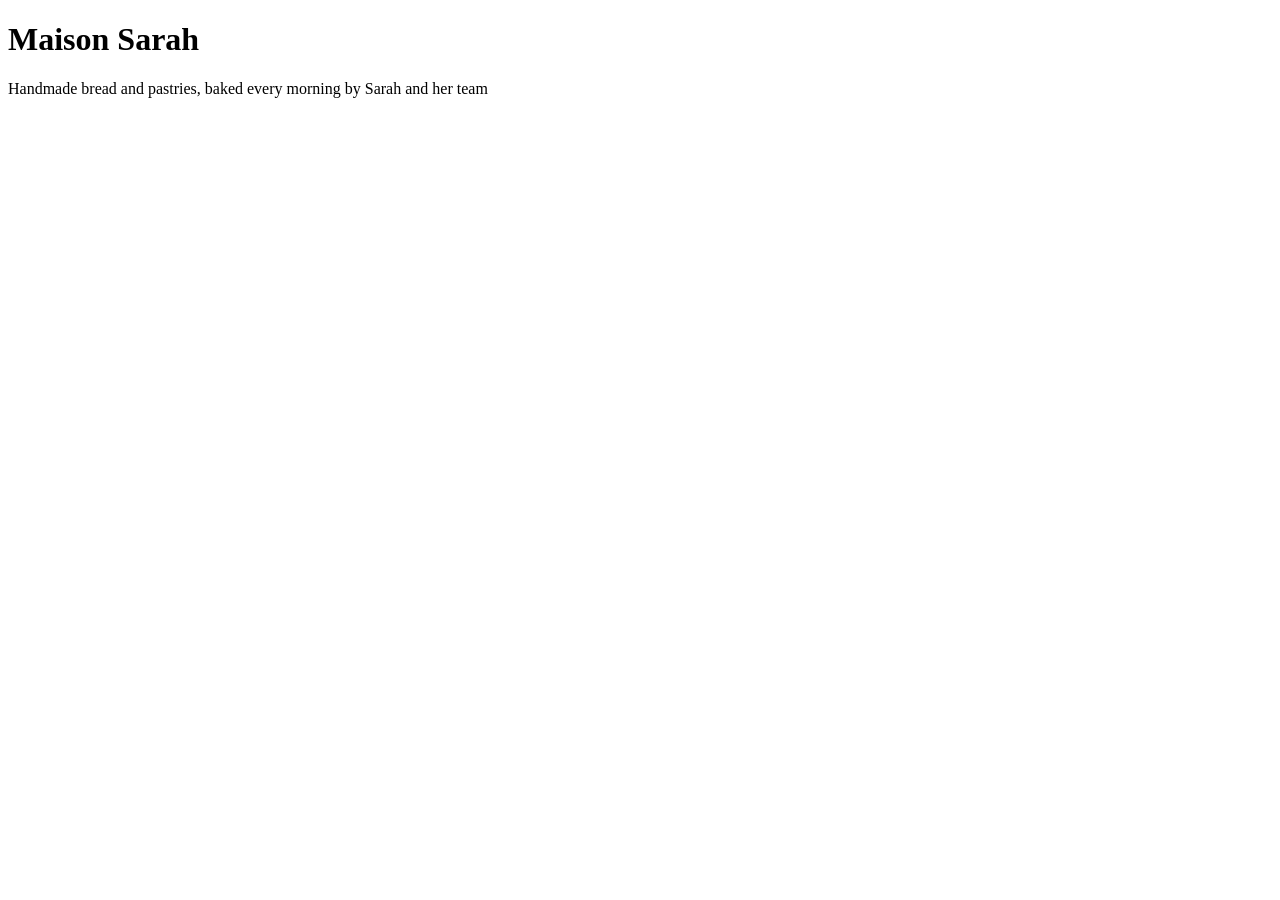
==== index.html @ 9a106467 "Add welcome paragraph to home page" ====
<!DOCTYPE html>
<html lang="en">
  <head>
    <meta charset="UTF-8">
    <meta name="viewport" content="width=device-width, initial-scale=1.0">
    <title>Maison Sarah</title>
  </head>
  <body>
    <h1>Maison Sarah</h1>
    <p>Handmade bread and pastries, baked every morning by Sarah and her team</p>
  </body>
</html>
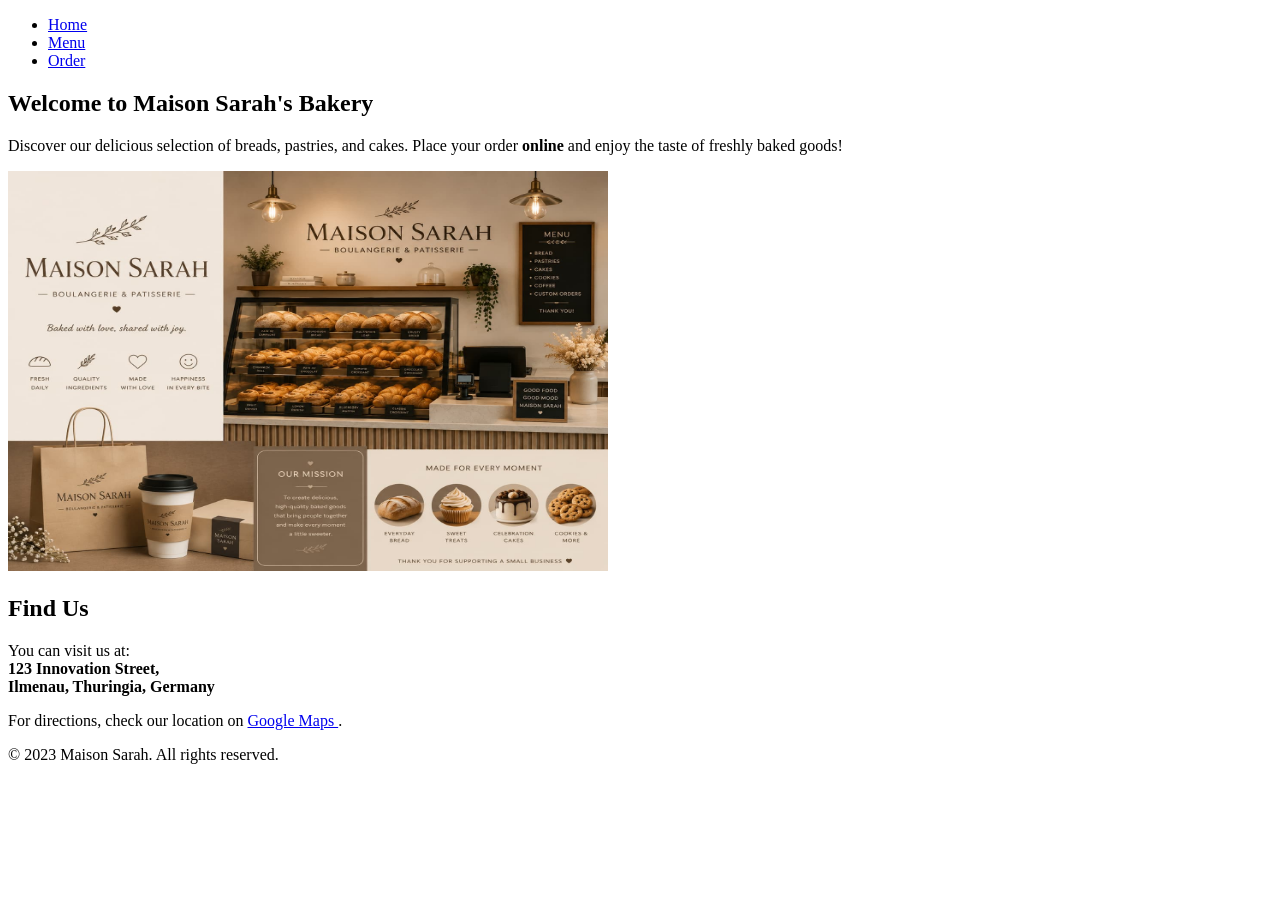
==== commit b82be113: "Add three-page structure with shared nav" ====
--- a/index.html
+++ b/index.html
@@ -1,12 +1,55 @@
-<!DOCTYPE html>
+<!doctype html>
 <html lang="en">
   <head>
-    <meta charset="UTF-8">
-    <meta name="viewport" content="width=device-width, initial-scale=1.0">
+    <meta charset="UTF-8" />
+    <meta name="viewport" content="width=device-width, initial-scale=1.0" />
     <title>Maison Sarah</title>
   </head>
   <body>
-    <h1>Maison Sarah</h1>
-    <p>Handmade bread and pastries, baked every morning by Sarah and her team</p>
+    <header>
+      <nav>
+        <ul>
+          <li><a href="index.html">Home</a></li>
+          <li><a href="menu.html">Menu</a></li>
+          <li><a href="order.html">Order</a></li>
+        </ul>
+      </nav>
+    </header>
+    <main>
+      <section>
+        <h1>Welcome to Maison Sarah's Bakery</h1>
+        <p>
+          Discover our delicious selection of breads, pastries, and cakes. Place
+          your order <strong>online</strong> and enjoy the taste of freshly
+          baked goods!
+        </p>
+        <img src="images/maison sarah.jpg" alt="Bakery Image" width="600" height="400" />
+      </section>
+      <section>
+        <h2>Find Us</h2>
+        <p>
+          You can visit us at:
+          <br />
+          <strong
+            >123 Innovation Street,<br />
+            Ilmenau, Thuringia, Germany</strong
+          >
+        </p>
+
+        <p>
+          For directions, check our location on
+          <a
+            href="https://www.google.com/maps"
+            target="_blank"
+            rel="noopener noreferrer"
+          >
+            Google Maps </a
+          >.
+        </p>
+      </section>
+    </main>
+    <footer>
+      <p>&copy; 2023 Maison Sarah. All rights reserved.</p>
+    </footer>
   </body>
-</html>+</html>
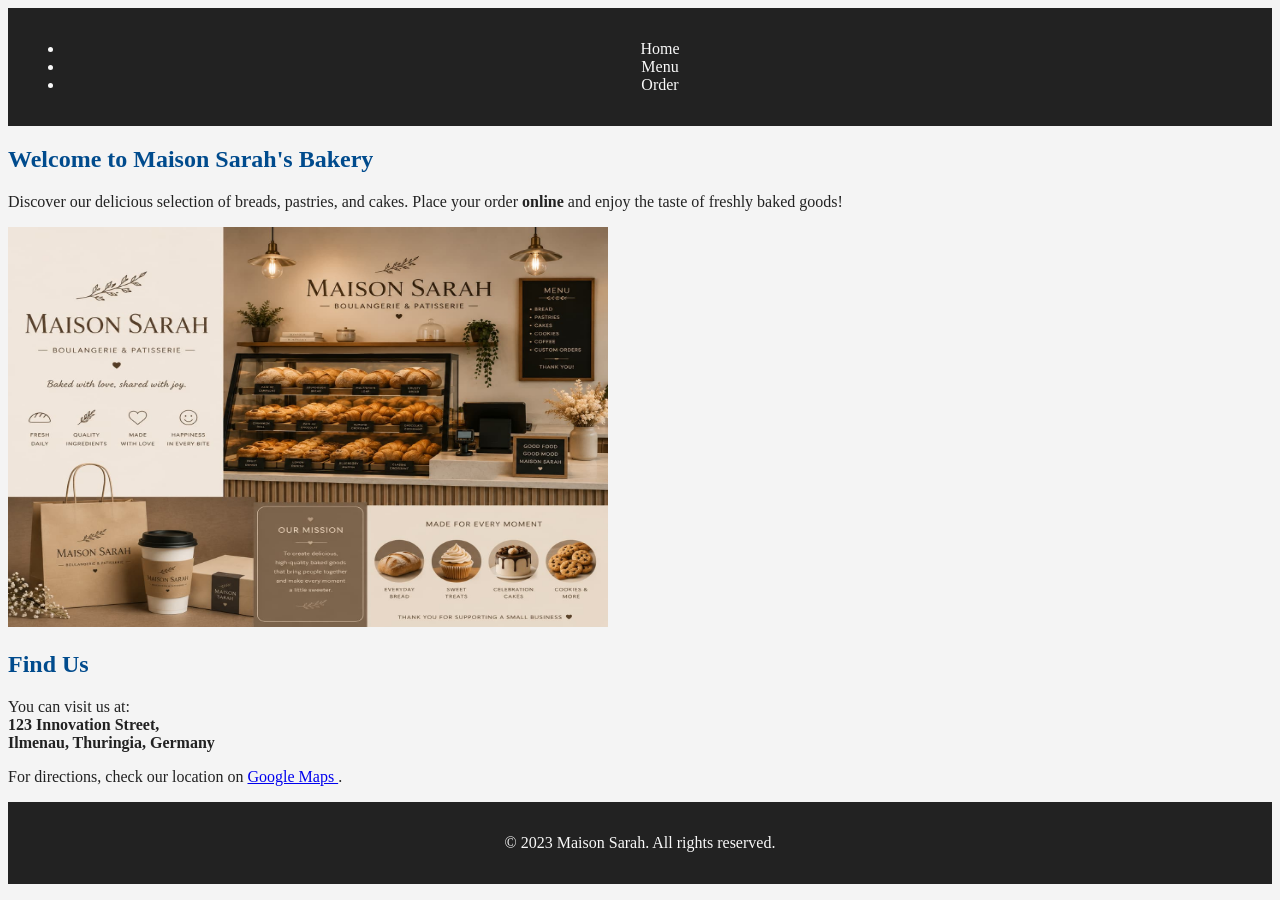
==== commit 1a5ca9e6: "build the base look style.css" ====
--- a/index.html
+++ b/index.html
@@ -3,6 +3,7 @@
   <head>
     <meta charset="UTF-8" />
     <meta name="viewport" content="width=device-width, initial-scale=1.0" />
+    <link rel="stylesheet" href="styles.css" />
     <title>Maison Sarah</title>
   </head>
   <body>
--- a/styles.css
+++ b/styles.css
@@ -0,0 +1,22 @@
+body {
+  background-color: #f4f4f4;
+  color: #222;
+}
+header,
+footer {
+  background-color: #222;
+  color: #f9f9f9;
+  padding: 1rem;
+  text-align: center;
+}
+
+h1,
+h2 {
+  color: #004b8d;
+}
+
+nav a {
+  color: #f9f9f9;
+  text-decoration: none;
+  padding: 0.5rem 1rem;
+}
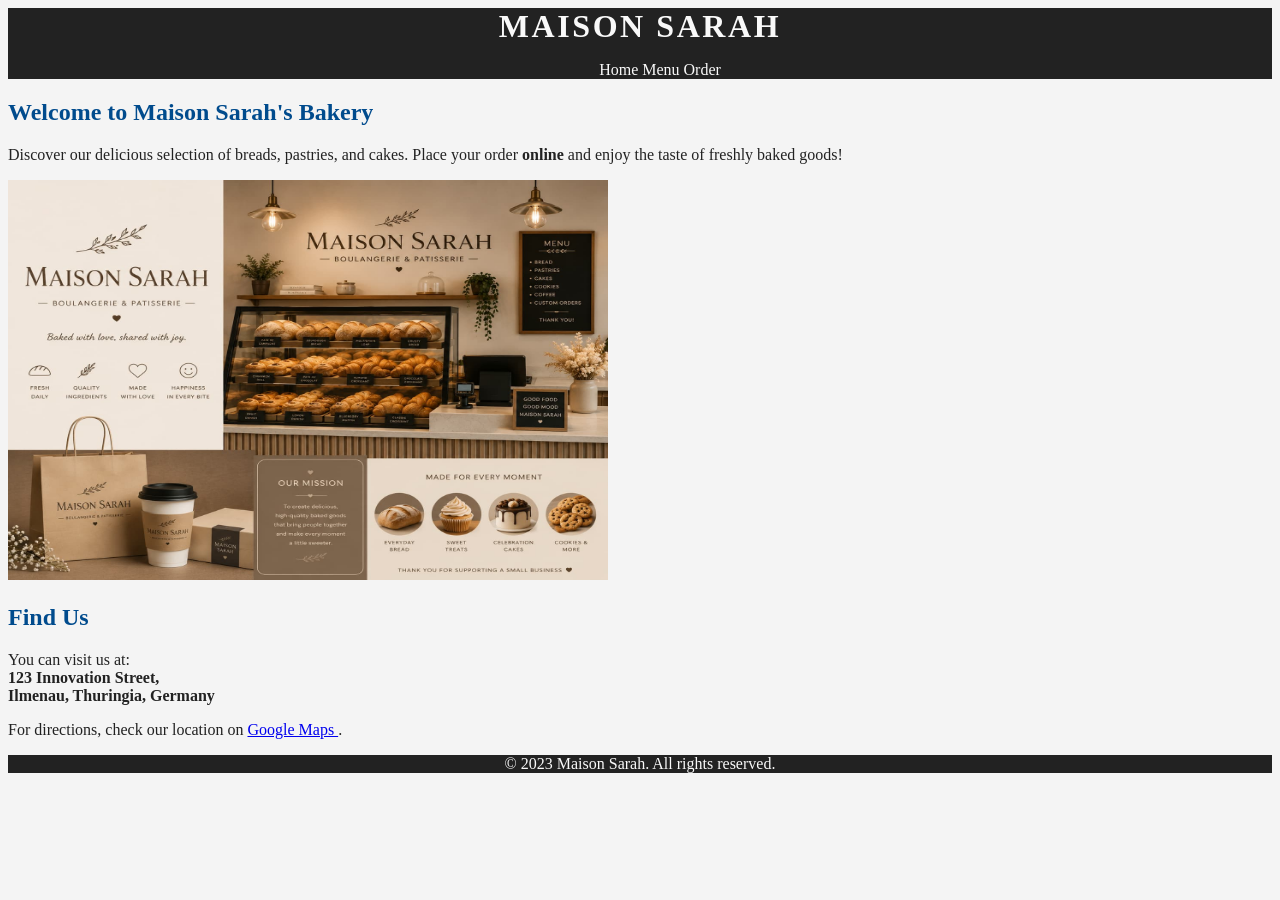
==== commit cca3089b: "Add base stylesheet with palette and nav styling" ====
--- a/index.html
+++ b/index.html
@@ -8,6 +8,7 @@
   </head>
   <body>
     <header>
+      <a class="brand" href="index.html">Maison Sarah</a>
       <nav>
         <ul>
           <li><a href="index.html">Home</a></li>
@@ -24,7 +25,12 @@
           your order <strong>online</strong> and enjoy the taste of freshly
           baked goods!
         </p>
-        <img src="images/maison sarah.jpg" alt="Bakery Image" width="600" height="400" />
+        <img
+          src="images/maison sarah.jpg"
+          alt="Bakery Image"
+          width="600"
+          height="400"
+        />
       </section>
       <section>
         <h2>Find Us</h2>
--- a/styles.css
+++ b/styles.css
@@ -2,11 +2,43 @@
   background-color: #f4f4f4;
   color: #222;
 }
-header,
+
+header {
+  background-color: #222;
+  color: #f9f9f9;
+  text-align: center;
+}
+
+.brand {
+  display: inline-block;
+  color: #f9f9f9;
+  font-size: 2rem;
+  font-weight: 700;
+  letter-spacing: 0.08em;
+  text-decoration: none;
+  text-transform: uppercase;
+}
+
+.brand:hover {
+  color: #ffd27d;
+}
+
+nav ul {
+  list-style: none;
+}
+
+nav li {
+  display: inline;
+}
+
+nav a {
+  color: #f9f9f9;
+  text-decoration: none;
+}
+
 footer {
   background-color: #222;
   color: #f9f9f9;
-  padding: 1rem;
   text-align: center;
 }
 
@@ -15,8 +47,13 @@
   color: #004b8d;
 }
 
-nav a {
-  color: #f9f9f9;
-  text-decoration: none;
-  padding: 0.5rem 1rem;
+.tagline {
+  color: #7a5630;
+  font-size: 1.2rem;
+  font-style: italic;
 }
+
+.price {
+  color: #b85c38;
+  font-weight: 700;
+}
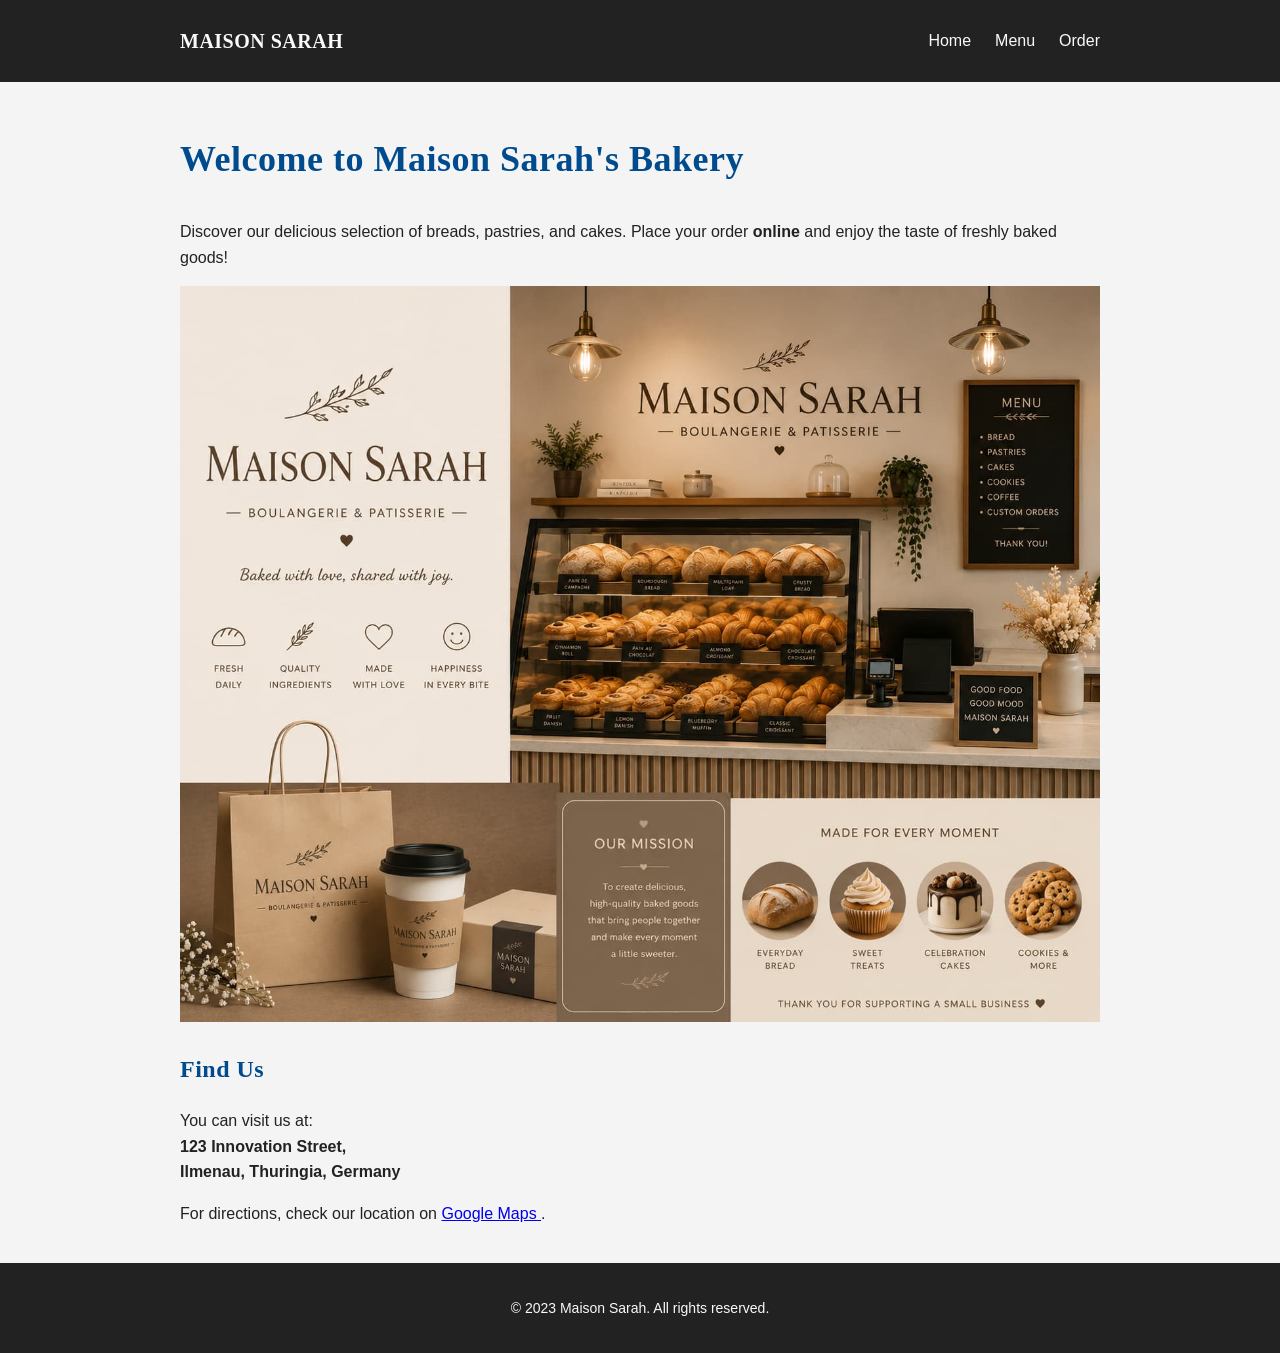
==== commit 11afd50d: "Add container, flexbox nav, and weekend specials card row" ====
--- a/index.html
+++ b/index.html
@@ -8,52 +8,51 @@
   </head>
   <body>
     <header>
-      <a class="brand" href="index.html">Maison Sarah</a>
-      <nav>
-        <ul>
-          <li><a href="index.html">Home</a></li>
-          <li><a href="menu.html">Menu</a></li>
-          <li><a href="order.html">Order</a></li>
-        </ul>
-      </nav>
+      <div class="container header-bar">
+        <a class="brand" href="index.html">Maison Sarah</a>
+        <nav>
+          <ul>
+            <li><a href="index.html">Home</a></li>
+            <li><a href="menu.html">Menu</a></li>
+            <li><a href="order.html">Order</a></li>
+          </ul>
+        </nav>
+      </div>
     </header>
     <main>
-      <section>
-        <h1>Welcome to Maison Sarah's Bakery</h1>
-        <p>
-          Discover our delicious selection of breads, pastries, and cakes. Place
-          your order <strong>online</strong> and enjoy the taste of freshly
-          baked goods!
-        </p>
-        <img
-          src="images/maison sarah.jpg"
-          alt="Bakery Image"
-          width="600"
-          height="400"
-        />
-      </section>
-      <section>
-        <h2>Find Us</h2>
-        <p>
-          You can visit us at:
-          <br />
-          <strong
-            >123 Innovation Street,<br />
-            Ilmenau, Thuringia, Germany</strong
-          >
-        </p>
+      <div class="container">
+        <section>
+          <h1>Welcome to Maison Sarah's Bakery</h1>
+          <p>
+            Discover our delicious selection of breads, pastries, and cakes.
+            Place your order <strong>online</strong> and enjoy the taste of
+            freshly baked goods!
+          </p>
+          <img src="images/maison sarah.jpg" alt="Bakery Image" />
+        </section>
+        <section>
+          <h2>Find Us</h2>
+          <p>
+            You can visit us at:
+            <br />
+            <strong
+              >123 Innovation Street,<br />
+              Ilmenau, Thuringia, Germany</strong
+            >
+          </p>
 
-        <p>
-          For directions, check our location on
-          <a
-            href="https://www.google.com/maps"
-            target="_blank"
-            rel="noopener noreferrer"
-          >
-            Google Maps </a
-          >.
-        </p>
-      </section>
+          <p>
+            For directions, check our location on
+            <a
+              href="https://www.google.com/maps"
+              target="_blank"
+              rel="noopener noreferrer"
+            >
+              Google Maps </a
+            >.
+          </p>
+        </section>
+      </div>
     </main>
     <footer>
       <p>&copy; 2023 Maison Sarah. All rights reserved.</p>
--- a/styles.css
+++ b/styles.css
@@ -1,8 +1,51 @@
+* {
+  box-sizing: border-box;
+}
+html {
+  font-size: 62.5%;
+}
 body {
+  margin: 0;
+  font-family: "Lato", sans-serif;
+  font-size: 1.6rem;
+  line-height: 1.6;
   background-color: #f4f4f4;
   color: #222;
 }
 
+main {
+  padding: 2rem 0;
+}
+
+img {
+  max-width: 100%;
+}
+.container {
+  max-width: 96rem;
+  margin: 0 auto;
+  padding: 0 2rem;
+}
+
+.header-bar {
+  display: flex;
+  justify-content: space-between;
+  align-items: center;
+  padding: 1.2rem 2rem;
+}
+
+h1 {
+  font-size: 3.6rem;
+  letter-spacing: 0.05rem;
+}
+h2 {
+  font-size: 2.4rem;
+  letter-spacing: 0.05rem;
+}
+h1,
+h2 {
+  font-family: "Playfair Display", serif;
+  color: #004b8d;
+}
 header {
   background-color: #222;
   color: #f9f9f9;
@@ -12,9 +55,11 @@
 .brand {
   display: inline-block;
   color: #f9f9f9;
+  font-family: "Playfair Display", serif;
+
   font-size: 2rem;
   font-weight: 700;
-  letter-spacing: 0.08em;
+  letter-spacing: 0.05rem;
   text-decoration: none;
   text-transform: uppercase;
 }
@@ -25,10 +70,9 @@
 
 nav ul {
   list-style: none;
-}
-
-nav li {
-  display: inline;
+  display: flex;
+  gap: 2.4rem;
+  padding: 0;
 }
 
 nav a {
@@ -38,18 +82,15 @@
 
 footer {
   background-color: #222;
+  font-size: 1.4rem;
   color: #f9f9f9;
   text-align: center;
-}
-
-h1,
-h2 {
-  color: #004b8d;
+  padding: 2rem 0;
 }
 
 .tagline {
   color: #7a5630;
-  font-size: 1.2rem;
+  font-size: 1.6rem;
   font-style: italic;
 }
 
@@ -57,3 +98,20 @@
   color: #b85c38;
   font-weight: 700;
 }
+
+.card-row {
+  display: flex;
+  flex-wrap: wrap;
+  gap: 2rem;
+}
+
+.article-card {
+  background-color: #ffffff;
+  border: 1px solid #e3d9c9;
+  padding: 1.6rem;
+  max-width: 28rem;
+}
+
+.card img {
+  width: 100%;
+}
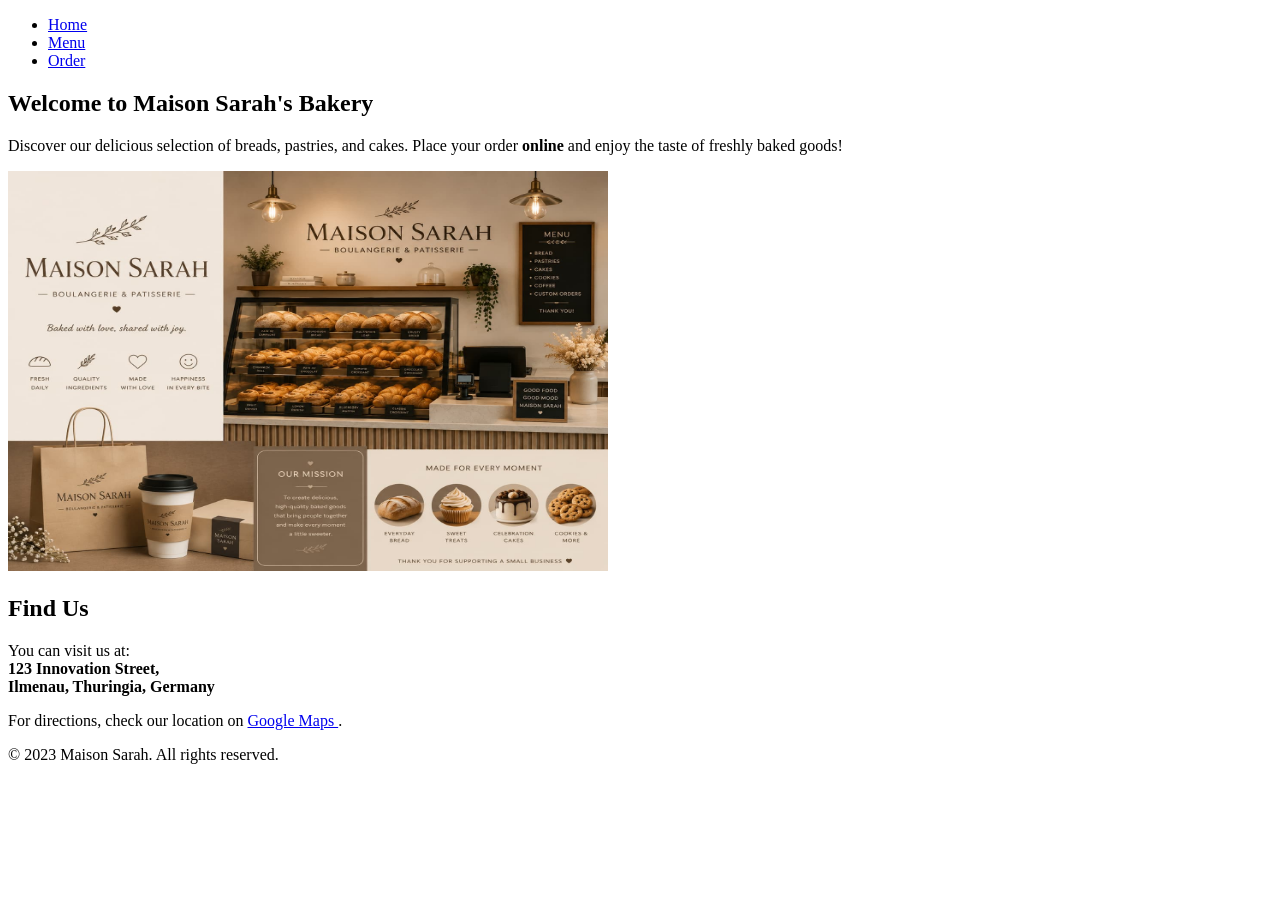
==== commit dbb6edd0: "Merge pull request #3 from mjunaidshaikh128/exercise-03-page-structure Add three-page structure with" ====
--- a/index.html
+++ b/index.html
@@ -3,56 +3,50 @@
   <head>
     <meta charset="UTF-8" />
     <meta name="viewport" content="width=device-width, initial-scale=1.0" />
-    <link rel="stylesheet" href="styles.css" />
     <title>Maison Sarah</title>
   </head>
   <body>
     <header>
-      <div class="container header-bar">
-        <a class="brand" href="index.html">Maison Sarah</a>
-        <nav>
-          <ul>
-            <li><a href="index.html">Home</a></li>
-            <li><a href="menu.html">Menu</a></li>
-            <li><a href="order.html">Order</a></li>
-          </ul>
-        </nav>
-      </div>
+      <nav>
+        <ul>
+          <li><a href="index.html">Home</a></li>
+          <li><a href="menu.html">Menu</a></li>
+          <li><a href="order.html">Order</a></li>
+        </ul>
+      </nav>
     </header>
     <main>
-      <div class="container">
-        <section>
-          <h1>Welcome to Maison Sarah's Bakery</h1>
-          <p>
-            Discover our delicious selection of breads, pastries, and cakes.
-            Place your order <strong>online</strong> and enjoy the taste of
-            freshly baked goods!
-          </p>
-          <img src="images/maison sarah.jpg" alt="Bakery Image" />
-        </section>
-        <section>
-          <h2>Find Us</h2>
-          <p>
-            You can visit us at:
-            <br />
-            <strong
-              >123 Innovation Street,<br />
-              Ilmenau, Thuringia, Germany</strong
-            >
-          </p>
+      <section>
+        <h1>Welcome to Maison Sarah's Bakery</h1>
+        <p>
+          Discover our delicious selection of breads, pastries, and cakes. Place
+          your order <strong>online</strong> and enjoy the taste of freshly
+          baked goods!
+        </p>
+        <img src="images/maison sarah.jpg" alt="Bakery Image" width="600" height="400" />
+      </section>
+      <section>
+        <h2>Find Us</h2>
+        <p>
+          You can visit us at:
+          <br />
+          <strong
+            >123 Innovation Street,<br />
+            Ilmenau, Thuringia, Germany</strong
+          >
+        </p>
 
-          <p>
-            For directions, check our location on
-            <a
-              href="https://www.google.com/maps"
-              target="_blank"
-              rel="noopener noreferrer"
-            >
-              Google Maps </a
-            >.
-          </p>
-        </section>
-      </div>
+        <p>
+          For directions, check our location on
+          <a
+            href="https://www.google.com/maps"
+            target="_blank"
+            rel="noopener noreferrer"
+          >
+            Google Maps </a
+          >.
+        </p>
+      </section>
     </main>
     <footer>
       <p>&copy; 2023 Maison Sarah. All rights reserved.</p>
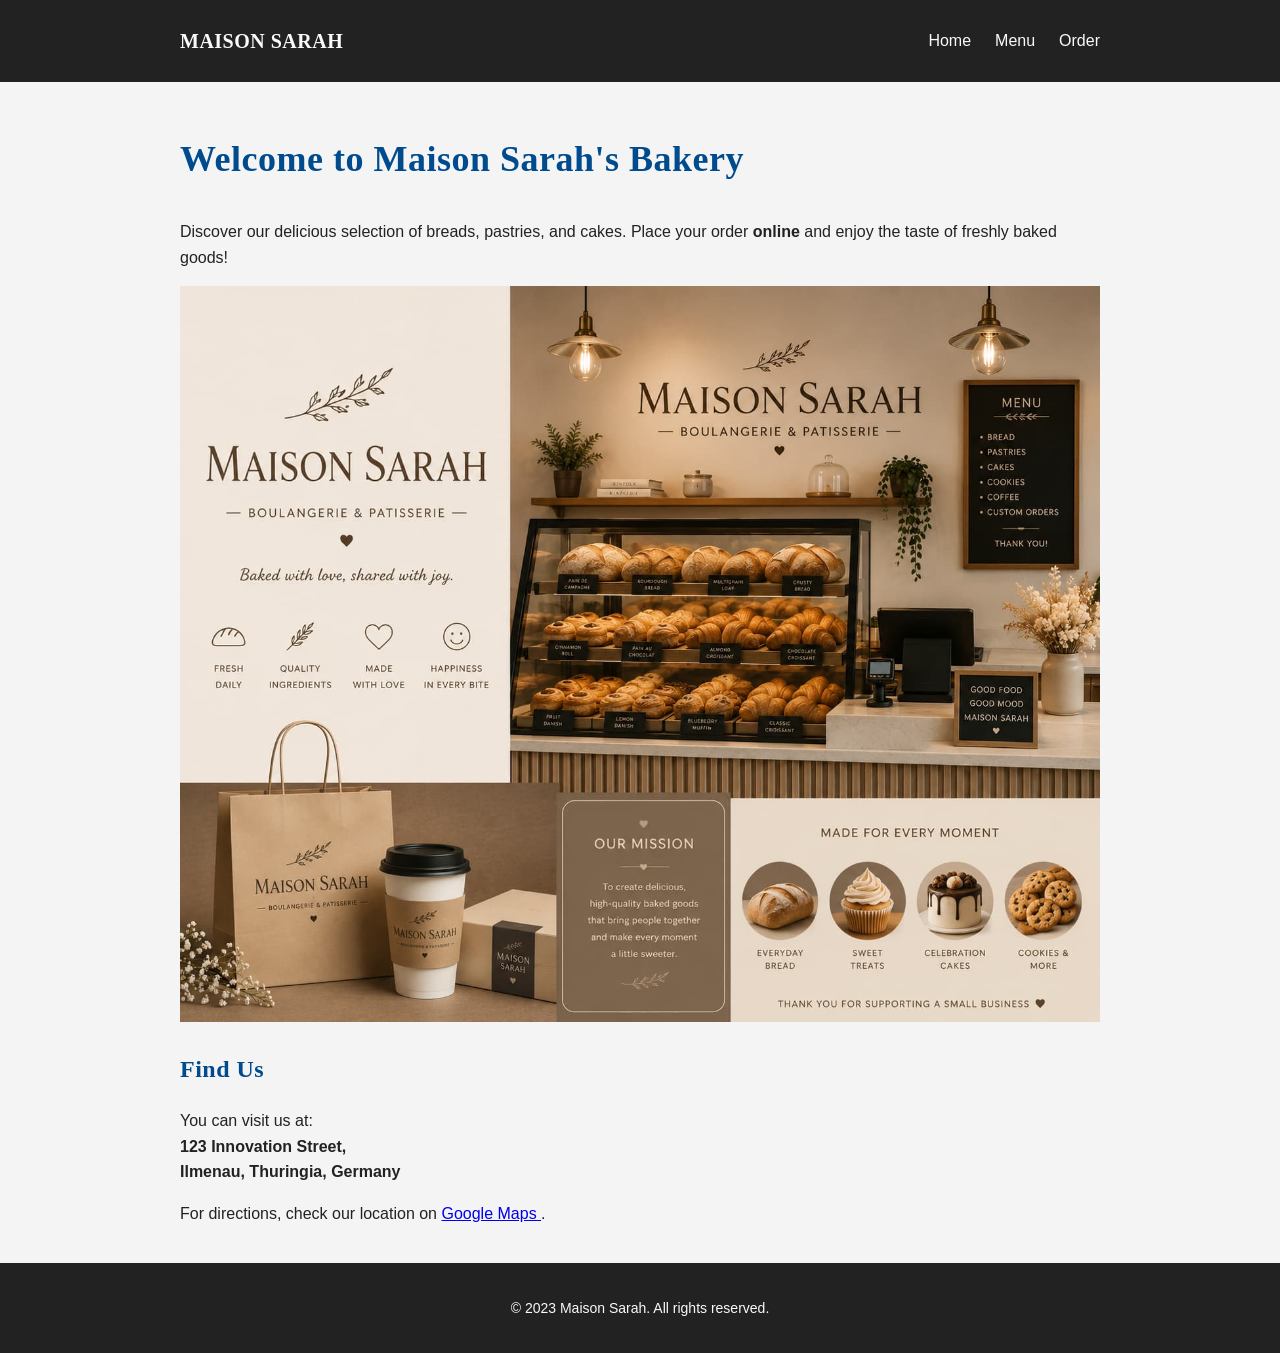
==== commit 58c37ffc: "Merge 6f7efdd3bfa21e14912bffbc4549b69f03b9f88d into dbb6edd019db43e95997455397070b3bc4283cd0" ====
--- a/index.html
+++ b/index.html
@@ -3,50 +3,56 @@
   <head>
     <meta charset="UTF-8" />
     <meta name="viewport" content="width=device-width, initial-scale=1.0" />
+    <link rel="stylesheet" href="styles.css" />
     <title>Maison Sarah</title>
   </head>
   <body>
     <header>
-      <nav>
-        <ul>
-          <li><a href="index.html">Home</a></li>
-          <li><a href="menu.html">Menu</a></li>
-          <li><a href="order.html">Order</a></li>
-        </ul>
-      </nav>
+      <div class="container header-bar">
+        <a class="brand" href="index.html">Maison Sarah</a>
+        <nav>
+          <ul>
+            <li><a href="index.html">Home</a></li>
+            <li><a href="menu.html">Menu</a></li>
+            <li><a href="order.html">Order</a></li>
+          </ul>
+        </nav>
+      </div>
     </header>
     <main>
-      <section>
-        <h1>Welcome to Maison Sarah's Bakery</h1>
-        <p>
-          Discover our delicious selection of breads, pastries, and cakes. Place
-          your order <strong>online</strong> and enjoy the taste of freshly
-          baked goods!
-        </p>
-        <img src="images/maison sarah.jpg" alt="Bakery Image" width="600" height="400" />
-      </section>
-      <section>
-        <h2>Find Us</h2>
-        <p>
-          You can visit us at:
-          <br />
-          <strong
-            >123 Innovation Street,<br />
-            Ilmenau, Thuringia, Germany</strong
-          >
-        </p>
+      <div class="container">
+        <section>
+          <h1>Welcome to Maison Sarah's Bakery</h1>
+          <p>
+            Discover our delicious selection of breads, pastries, and cakes.
+            Place your order <strong>online</strong> and enjoy the taste of
+            freshly baked goods!
+          </p>
+          <img src="images/maison sarah.jpg" alt="Bakery Image" />
+        </section>
+        <section>
+          <h2>Find Us</h2>
+          <p>
+            You can visit us at:
+            <br />
+            <strong
+              >123 Innovation Street,<br />
+              Ilmenau, Thuringia, Germany</strong
+            >
+          </p>
 
-        <p>
-          For directions, check our location on
-          <a
-            href="https://www.google.com/maps"
-            target="_blank"
-            rel="noopener noreferrer"
-          >
-            Google Maps </a
-          >.
-        </p>
-      </section>
+          <p>
+            For directions, check our location on
+            <a
+              href="https://www.google.com/maps"
+              target="_blank"
+              rel="noopener noreferrer"
+            >
+              Google Maps </a
+            >.
+          </p>
+        </section>
+      </div>
     </main>
     <footer>
       <p>&copy; 2023 Maison Sarah. All rights reserved.</p>
--- a/styles.css
+++ b/styles.css
@@ -0,0 +1,117 @@
+* {
+  box-sizing: border-box;
+}
+html {
+  font-size: 62.5%;
+}
+body {
+  margin: 0;
+  font-family: "Lato", sans-serif;
+  font-size: 1.6rem;
+  line-height: 1.6;
+  background-color: #f4f4f4;
+  color: #222;
+}
+
+main {
+  padding: 2rem 0;
+}
+
+img {
+  max-width: 100%;
+}
+.container {
+  max-width: 96rem;
+  margin: 0 auto;
+  padding: 0 2rem;
+}
+
+.header-bar {
+  display: flex;
+  justify-content: space-between;
+  align-items: center;
+  padding: 1.2rem 2rem;
+}
+
+h1 {
+  font-size: 3.6rem;
+  letter-spacing: 0.05rem;
+}
+h2 {
+  font-size: 2.4rem;
+  letter-spacing: 0.05rem;
+}
+h1,
+h2 {
+  font-family: "Playfair Display", serif;
+  color: #004b8d;
+}
+header {
+  background-color: #222;
+  color: #f9f9f9;
+  text-align: center;
+}
+
+.brand {
+  display: inline-block;
+  color: #f9f9f9;
+  font-family: "Playfair Display", serif;
+
+  font-size: 2rem;
+  font-weight: 700;
+  letter-spacing: 0.05rem;
+  text-decoration: none;
+  text-transform: uppercase;
+}
+
+.brand:hover {
+  color: #ffd27d;
+}
+
+nav ul {
+  list-style: none;
+  display: flex;
+  gap: 2.4rem;
+  padding: 0;
+}
+
+nav a {
+  color: #f9f9f9;
+  text-decoration: none;
+}
+
+footer {
+  background-color: #222;
+  font-size: 1.4rem;
+  color: #f9f9f9;
+  text-align: center;
+  padding: 2rem 0;
+}
+
+.tagline {
+  color: #7a5630;
+  font-size: 1.6rem;
+  font-style: italic;
+}
+
+.price {
+  color: #b85c38;
+  font-weight: 700;
+}
+
+.card-row {
+  display: flex;
+  flex-wrap: wrap;
+  gap: 2rem;
+}
+
+.article-card {
+  background-color: #ffffff;
+  border: 1px solid #e3d9c9;
+  padding: 1.6rem;
+  max-width: 28rem;
+}
+
+.card img {
+  width: 100%;
+}
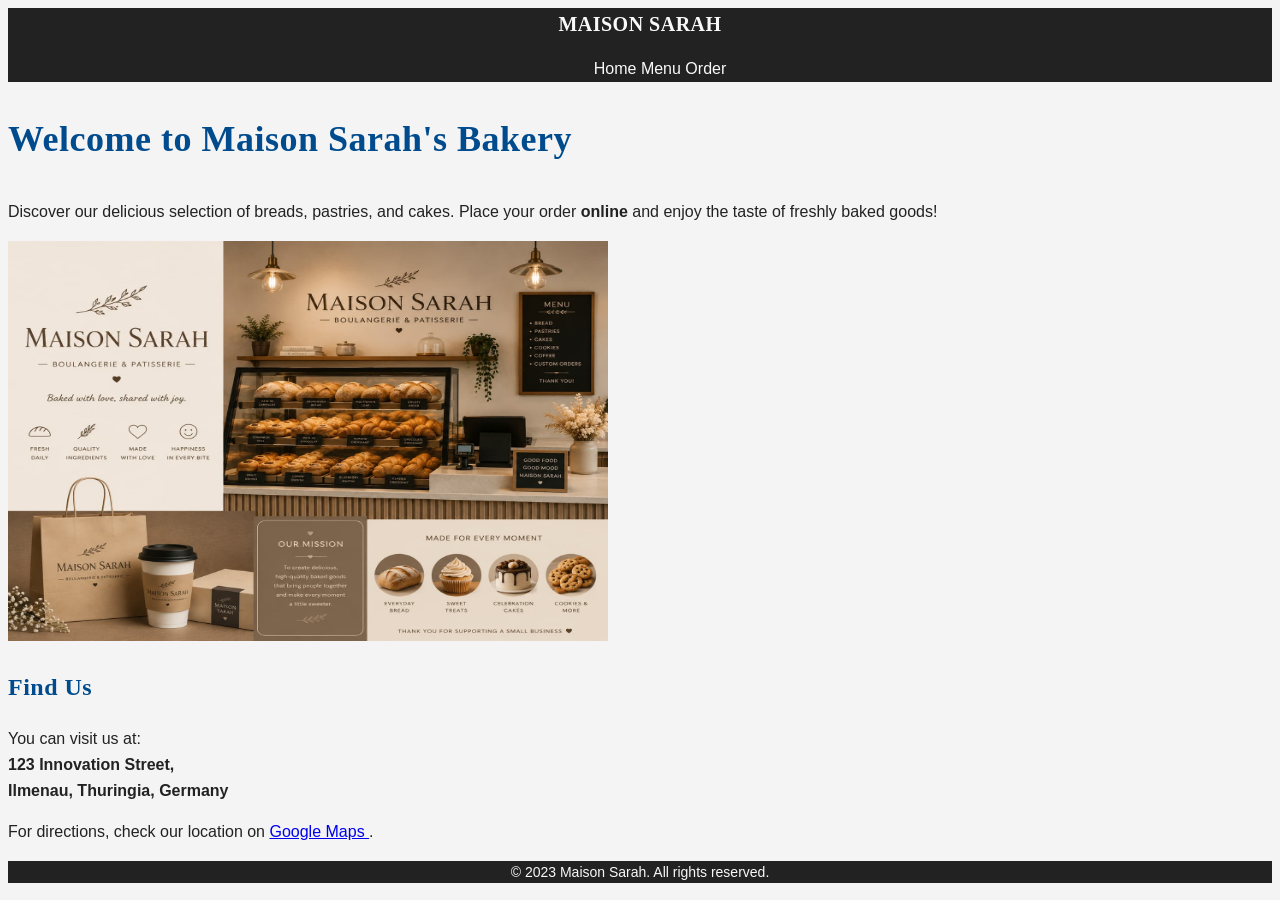
==== commit b44b459d: "Merge pull request #5 from mjunaidshaikh128/exercise-05-typography Exercise 05 typography" ====
--- a/index.html
+++ b/index.html
@@ -8,51 +8,52 @@
   </head>
   <body>
     <header>
-      <div class="container header-bar">
-        <a class="brand" href="index.html">Maison Sarah</a>
-        <nav>
-          <ul>
-            <li><a href="index.html">Home</a></li>
-            <li><a href="menu.html">Menu</a></li>
-            <li><a href="order.html">Order</a></li>
-          </ul>
-        </nav>
-      </div>
+      <a class="brand" href="index.html">Maison Sarah</a>
+      <nav>
+        <ul>
+          <li><a href="index.html">Home</a></li>
+          <li><a href="menu.html">Menu</a></li>
+          <li><a href="order.html">Order</a></li>
+        </ul>
+      </nav>
     </header>
     <main>
-      <div class="container">
-        <section>
-          <h1>Welcome to Maison Sarah's Bakery</h1>
-          <p>
-            Discover our delicious selection of breads, pastries, and cakes.
-            Place your order <strong>online</strong> and enjoy the taste of
-            freshly baked goods!
-          </p>
-          <img src="images/maison sarah.jpg" alt="Bakery Image" />
-        </section>
-        <section>
-          <h2>Find Us</h2>
-          <p>
-            You can visit us at:
-            <br />
-            <strong
-              >123 Innovation Street,<br />
-              Ilmenau, Thuringia, Germany</strong
-            >
-          </p>
+      <section>
+        <h1>Welcome to Maison Sarah's Bakery</h1>
+        <p>
+          Discover our delicious selection of breads, pastries, and cakes. Place
+          your order <strong>online</strong> and enjoy the taste of freshly
+          baked goods!
+        </p>
+        <img
+          src="images/maison sarah.jpg"
+          alt="Bakery Image"
+          width="600"
+          height="400"
+        />
+      </section>
+      <section>
+        <h2>Find Us</h2>
+        <p>
+          You can visit us at:
+          <br />
+          <strong
+            >123 Innovation Street,<br />
+            Ilmenau, Thuringia, Germany</strong
+          >
+        </p>
 
-          <p>
-            For directions, check our location on
-            <a
-              href="https://www.google.com/maps"
-              target="_blank"
-              rel="noopener noreferrer"
-            >
-              Google Maps </a
-            >.
-          </p>
-        </section>
-      </div>
+        <p>
+          For directions, check our location on
+          <a
+            href="https://www.google.com/maps"
+            target="_blank"
+            rel="noopener noreferrer"
+          >
+            Google Maps </a
+          >.
+        </p>
+      </section>
     </main>
     <footer>
       <p>&copy; 2023 Maison Sarah. All rights reserved.</p>
--- a/styles.css
+++ b/styles.css
@@ -1,36 +1,12 @@
-* {
-  box-sizing: border-box;
-}
 html {
   font-size: 62.5%;
 }
 body {
-  margin: 0;
   font-family: "Lato", sans-serif;
   font-size: 1.6rem;
   line-height: 1.6;
   background-color: #f4f4f4;
   color: #222;
-}
-
-main {
-  padding: 2rem 0;
-}
-
-img {
-  max-width: 100%;
-}
-.container {
-  max-width: 96rem;
-  margin: 0 auto;
-  padding: 0 2rem;
-}
-
-.header-bar {
-  display: flex;
-  justify-content: space-between;
-  align-items: center;
-  padding: 1.2rem 2rem;
 }
 
 h1 {
@@ -70,9 +46,10 @@
 
 nav ul {
   list-style: none;
-  display: flex;
-  gap: 2.4rem;
-  padding: 0;
+}
+
+nav li {
+  display: inline;
 }
 
 nav a {
@@ -85,7 +62,6 @@
   font-size: 1.4rem;
   color: #f9f9f9;
   text-align: center;
-  padding: 2rem 0;
 }
 
 .tagline {
@@ -98,20 +74,3 @@
   color: #b85c38;
   font-weight: 700;
 }
-
-.card-row {
-  display: flex;
-  flex-wrap: wrap;
-  gap: 2rem;
-}
-
-.article-card {
-  background-color: #ffffff;
-  border: 1px solid #e3d9c9;
-  padding: 1.6rem;
-  max-width: 28rem;
-}
-
-.card img {
-  width: 100%;
-}
